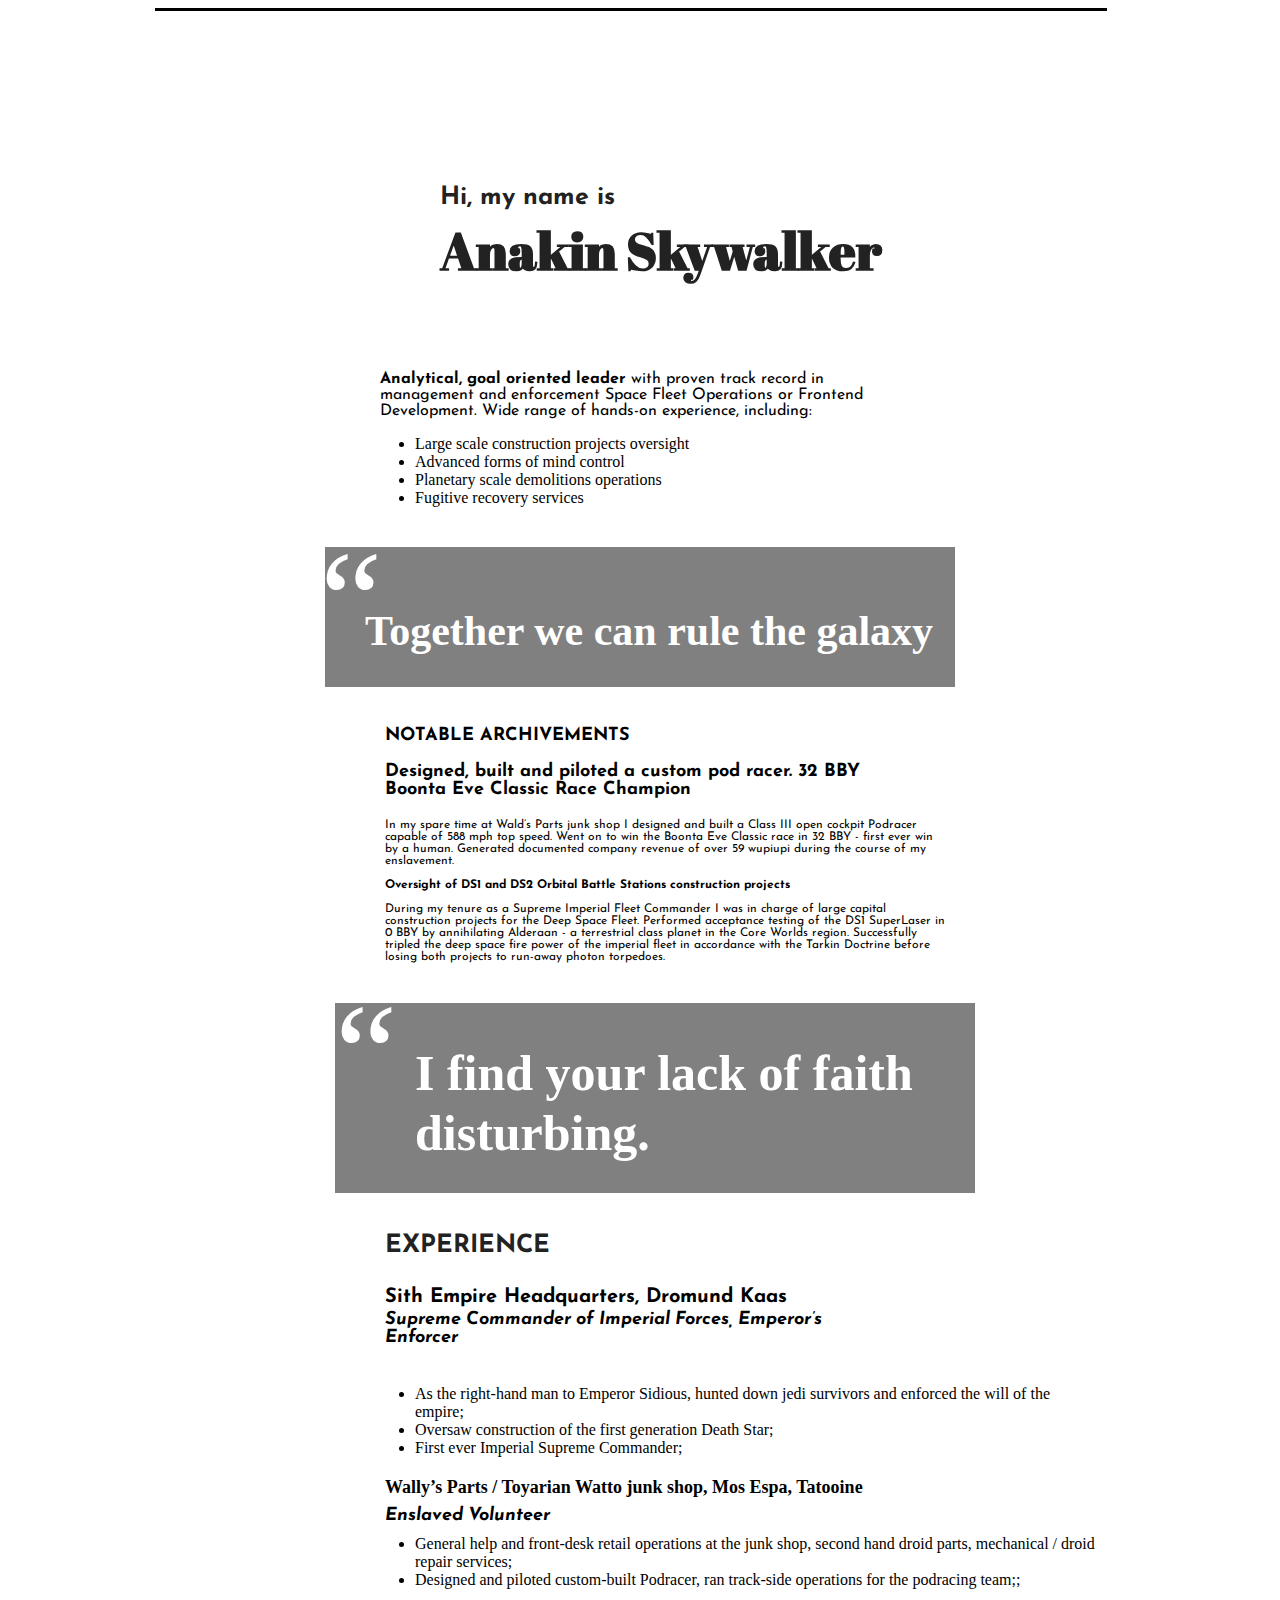
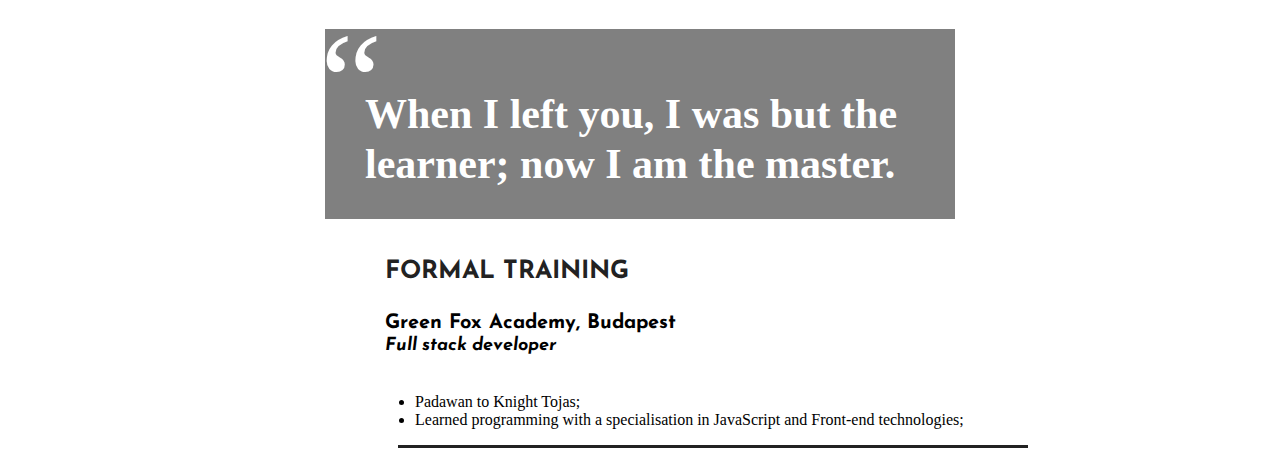
==== index.html @ d19761f3 "added codepen" ====
<!DOCTYPE html>
<html lang="en" >
<head>
  <meta charset="UTF-8">
  <title>CodePen - 5.nap első</title>
  <link href="https://fonts.googleapis.com/css2?family=Abril+Fatface&family=Josefin+Sans:wght@200&family=Merriweather:wght@300&display=swap" rel="stylesheet"><link rel="stylesheet" href="./style.css">

</head>
<body>
<!-- partial:index.partial.html -->
<div class="null">
  <div class="all">
   <div class="picture">
    <div class="myname">
     <h3>Hi, my name is</h3>
    </div>
    <div class="anakin">
     <h1>Anakin Skywalker</h1>
   </div>
  </div>
    <section>
 
<div class="second">
  <p><strong> Analytical, goal oriented leader</strong>
with proven track record in management and enforcement Space Fleet Operations or Frontend Development. Wide range of hands-on experience, including:</p>
  </div>
<ul class="semmi">
  <li class="item">Large scale construction projects oversight</li>
  <li class="item">Advanced forms of mind control</li>
  <li class="item">Planetary scale demolitions operations</li>
  <li class="item">Fugitive recovery services</li>
</ul>
    </section>
<div class="together">
  <blockquote><div class="t"><b>Together we can rule the galaxy</div></b></blockquote>
 </div>
    <div class="harmadik">
      <p><b>NOTABLE ARCHIVEMENTS</b></p>
      <p><b>Designed, built and piloted a custom pod racer. 32 BBY Boonta Eve Classic Race Champion</b></p>
    </div>
      <div class="negyedik">
      <p>In my spare time at Wald’s Parts junk shop I designed and built a Class III open cockpit Podracer capable of 588 mph top speed. Went on to win the Boonta Eve Classic race in 32 BBY - first ever win by a human. Generated documented company revenue of over 59 wupiupi during the course of my enslavement.</p>
      <p><b>Oversight of DS1 and DS2 Orbital Battle Stations construction projects</b></p>
      <p>During my tenure as a Supreme Imperial Fleet Commander I was in charge of large capital construction projects for the Deep Space Fleet. Performed acceptance testing of the DS1 SuperLaser in 0 BBY by annihilating Alderaan - a terrestrial class planet in the Core Worlds region. Successfully tripled the deep space fire power of the imperial fleet in accordance with the Tarkin Doctrine before losing both projects to run-away photon torpedoes.</p>
  </div>
    <div class="find">
      <blockquote class="ifind"><div class="i"><b>I find your lack of faith disturbing.</div></b></blockquote> 
    </div>
    <div class="harmadik">
      <h3><strong>EXPERIENCE</strong></h3>
      <p class="sith"><strong>Sith Empire Headquarters, Dromund Kaas</strong></p>
        <p class="supreme"><b><i>
          Supreme Commander of Imperial Forces, Emperor’s Enforcer</b></i></p>
    </div>
    <ul class="semmi">
  <li class="item">As the right-hand man to Emperor Sidious, hunted down jedi survivors and enforced the will of the empire;</li>
  <li class="item">Oversaw construction of the first generation Death Star;</li>
  <li class="item">First ever Imperial Supreme Commander;</li>
</ul>
    <div class="negyedik">
      <h2>Wally’s Parts / Toyarian Watto junk shop, Mos Espa, Tatooine</h2>
        <p class="enslaved"><b><i>
          Enslaved Volunteer</b></i></p>
    </div>
    <ul class="semmi">
  <li class="item">General help and front-desk retail operations at the junk shop, second hand droid parts, mechanical / droid repair services;</li>
  <li class="item">Designed and piloted custom-built Podracer, ran track-side operations for the podracing team;;</li>
</ul>
    <div class="together">
  <blockquote><div class="t"><b>When I left you, I was but the learner; now I am the master.</div></b></blockquote>
 </div>
    <div class="harmadik">
      <h3><strong>FORMAL TRAINING</strong></h3>
      <p class="sith"><strong>Green Fox Academy, Budapest</strong></p>
        <p class="supreme"><b><i>
          Full stack developer</b></i></p>
    </div>
    <ul class="semmi">
  <li class="item">Padawan to Knight Tojas;</li>
  <li class="item">Learned programming with a specialisation in JavaScript and Front-end technologies;</li>
</ul>
    </div>
    <div class="vonal"></div>
 </div>
</div>
<!-- partial -->
  
</body>
</html>
---- style.css ----
.null{
margin:auto;
}
.all{
  margin: auto;
  width: 970px;
}
.second{
  margin-left: 225px;
  margin-top: 60px;
  width:540px;
}
section{
  font-size:16px;
}
.semmi{
  font-size:16px;
  margin-left: 220px;
  width: 680px;
}
.picture{
  width:952px;
  height:300px;
  border-top: solid black;
  background-image: url(http://stayathome-syllabus.greenfox.academy/week01/assets/first-website-header.png);
  background-size: contain;
  background-repeat: no-repeat;
}
h1{
  font-size: 52px;
  font-family: Abril Fatface;
  color: #222;
  }
h3{
  font-size: 25px;
  font-family: Abril Fatface;
  color: #222;
}
.myname{
  position: absolute;
  left: 440px;
  top: 160px;
}
.anakin{
  position: absolute;
  left: 440px;
  top: 180px;
}
p{ 
  font-family: merriweather;
}
blockquote {
  padding-top:0px;
  font-size: 42px;
  background: grey;
  margin:40px;
  color: white;
  padding-bottom:30px;
  line-height: 60%;
  padding-left:40px;
}
.ifind{
  font-size: 50px;
  background: grey;
  margin-left:180px;
  margin-right:150px;
  color: white;
  padding-top:20px;
  line-height: 120%;
}
.together {
  position:absolut;
  width:710px;
  margin-left:130px;
  font-size:60px;
}
blockquote::before {
  content:'\201C';
  font-size: 140px;
  position:relative;
  right:45px;
  bottom:20px;
  top:40px;
 
}
.ifind::before {
  content:'\201C';
  font-size: 140px;
  position:relative;
  right:40px;
  top:0px;
}
.harmadik{
  font-family: Josefin Sans;
  margin: auto;
  margin-top: 20px;
  width:510px;
  font-size: 18px;
}
.negyedik{
  margin: auto;
  margin-top: 20px;
  margin-left: 230px;
  width:562px;
  font-size: 12px;
}
p{
  font-family: Josefin Sans;
}
.i{
  padding-left:40px;
  margin-bottom:0px;
  margin-top:-70px;
}
.vonal{
  border-top: solid #222;
  width: 630px;
  margin-left:390px;
}
h3{
  font-family: Josefin Sans;
}
h4{
  font-family: Josefin Sans;
  padding: none;
  font-weight:900;
}
.supreme{
  font-family: Josefin Sans;
  position: relative;
  top:-20px;
  font-size: 18px;
}
.enslaved{
  font-size:18px;
  line-height:10%;
}
.sith{
  font-size:20px;
  font-weight:800;
  line-height:140%;
}
.t{
  line-height:120%
}
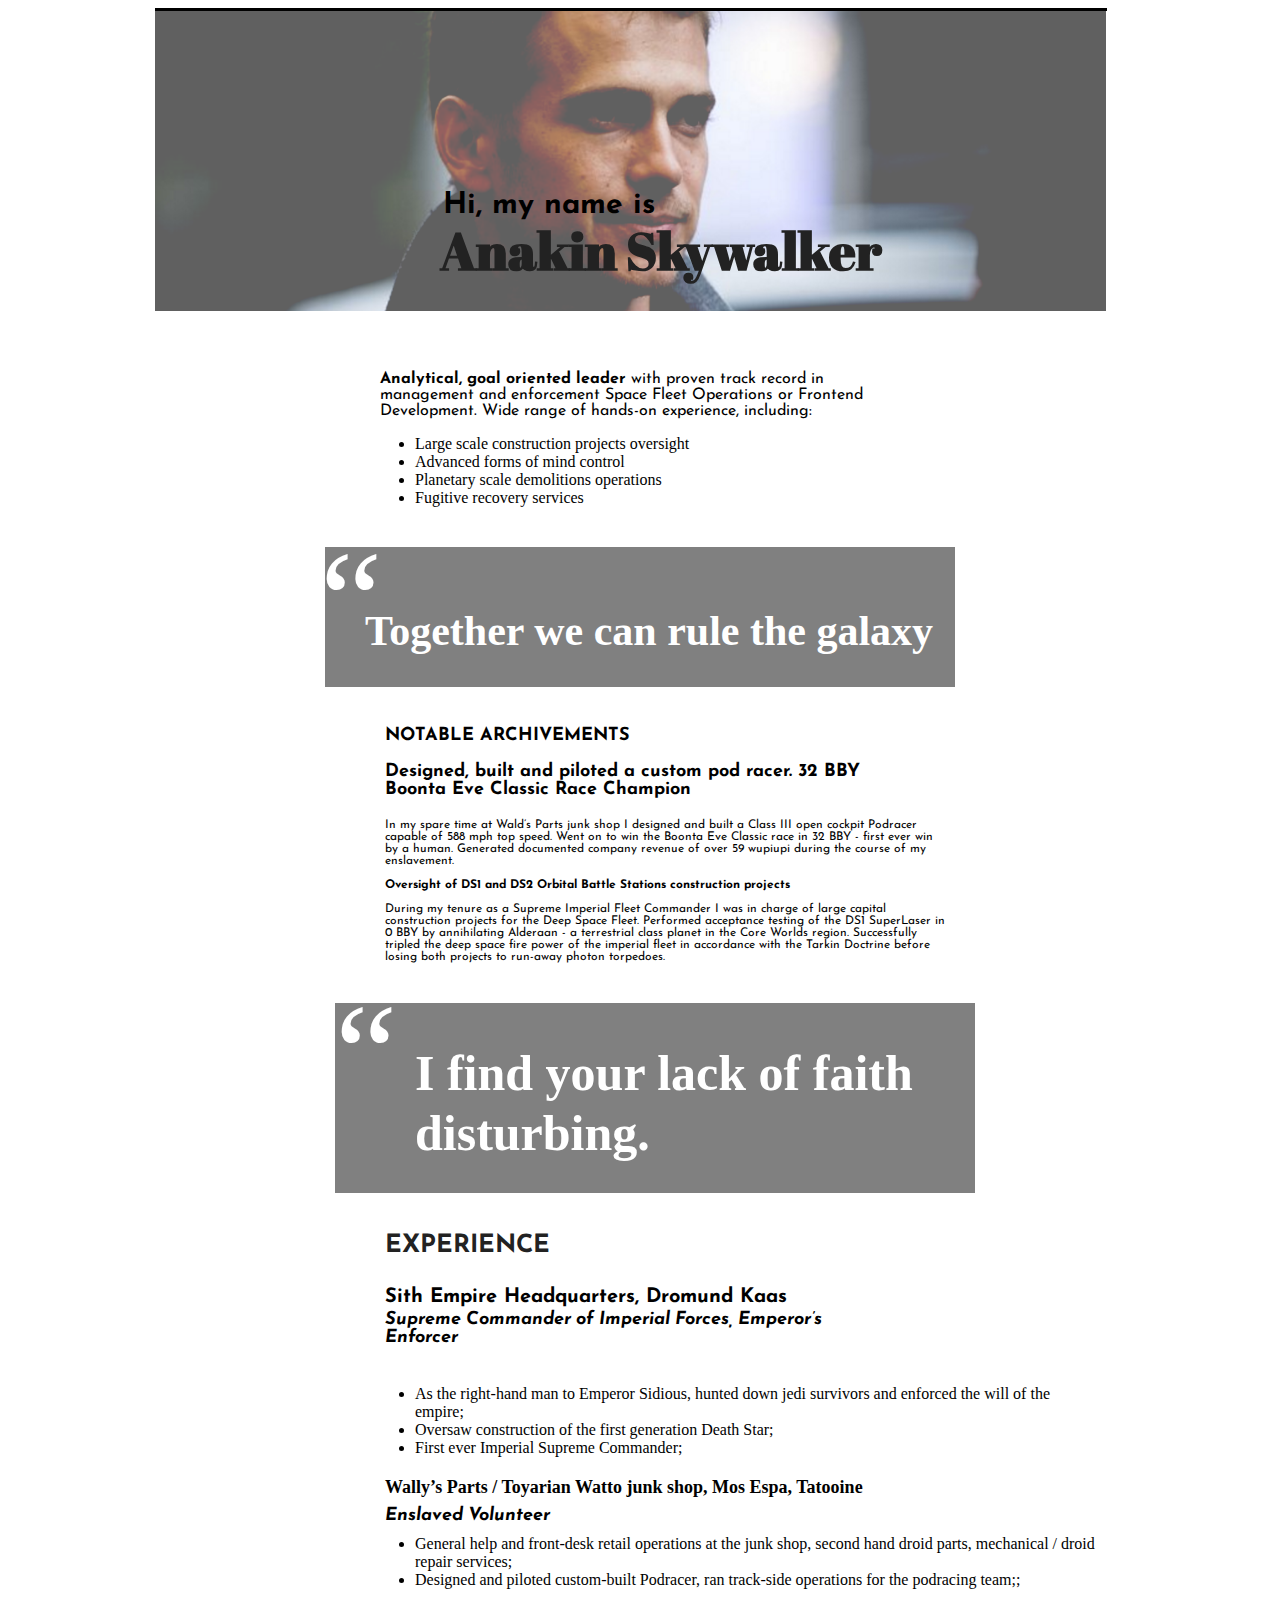
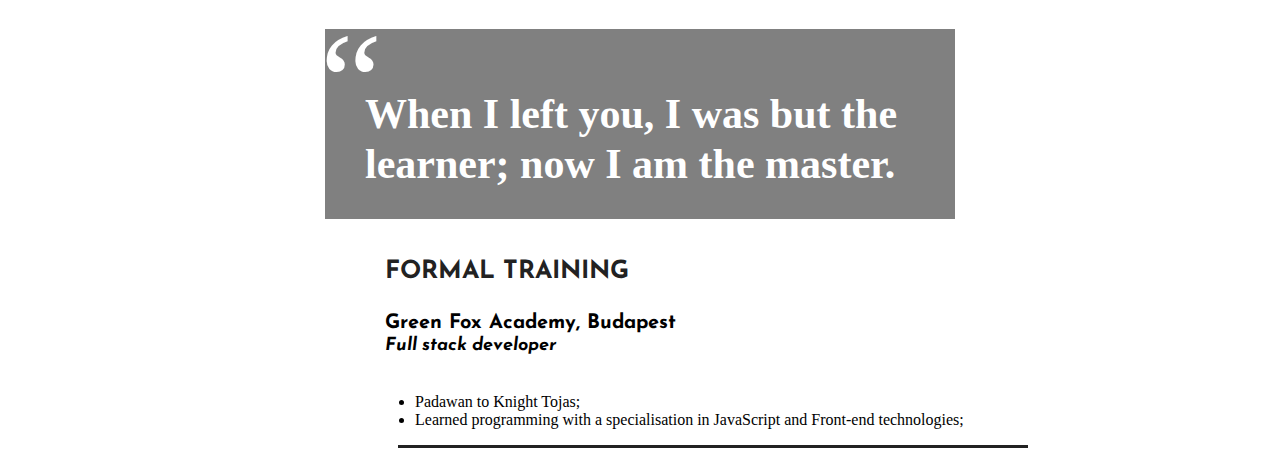
==== commit 18ab2a5b: "titel corr" ====
--- a/index.html
+++ b/index.html
@@ -4,7 +4,7 @@
   <meta charset="UTF-8">
   <title>CodePen - 5.nap első</title>
   <link href="https://fonts.googleapis.com/css2?family=Abril+Fatface&family=Josefin+Sans:wght@200&family=Merriweather:wght@300&display=swap" rel="stylesheet"><link rel="stylesheet" href="./style.css">
-
+  <link rel="stylesheet" href="./style.css">
 </head>
 <body>
 <!-- partial:index.partial.html -->
@@ -12,14 +12,13 @@
   <div class="all">
    <div class="picture">
     <div class="myname">
-     <h3>Hi, my name is</h3>
+     <p class="hi">Hi, my name is</p>
     </div>
     <div class="anakin">
      <h1>Anakin Skywalker</h1>
    </div>
   </div>
     <section>
- 
 <div class="second">
   <p><strong> Analytical, goal oriented leader</strong>
 with proven track record in management and enforcement Space Fleet Operations or Frontend Development. Wide range of hands-on experience, including:</p>
--- a/style.css
+++ b/style.css
@@ -22,7 +22,7 @@
   width:952px;
   height:300px;
   border-top: solid black;
-  background-image: url(http://stayathome-syllabus.greenfox.academy/week01/assets/first-website-header.png);
+  background-image: url(anakin.png);
   background-size: contain;
   background-repeat: no-repeat;
 }
@@ -38,8 +38,12 @@
 }
 .myname{
   position: absolute;
-  left: 440px;
+  left: 443px;
   top: 160px;
+}
+.hi{
+  font-size:30px;
+  font-weight:800
 }
 .anakin{
   position: absolute;
--- a/style.css
+++ b/style.css
@@ -22,7 +22,7 @@
   width:952px;
   height:300px;
   border-top: solid black;
-  background-image: url(http://stayathome-syllabus.greenfox.academy/week01/assets/first-website-header.png);
+  background-image: url(anakin.png);
   background-size: contain;
   background-repeat: no-repeat;
 }
@@ -38,8 +38,12 @@
 }
 .myname{
   position: absolute;
-  left: 440px;
+  left: 443px;
   top: 160px;
+}
+.hi{
+  font-size:30px;
+  font-weight:800
 }
 .anakin{
   position: absolute;
